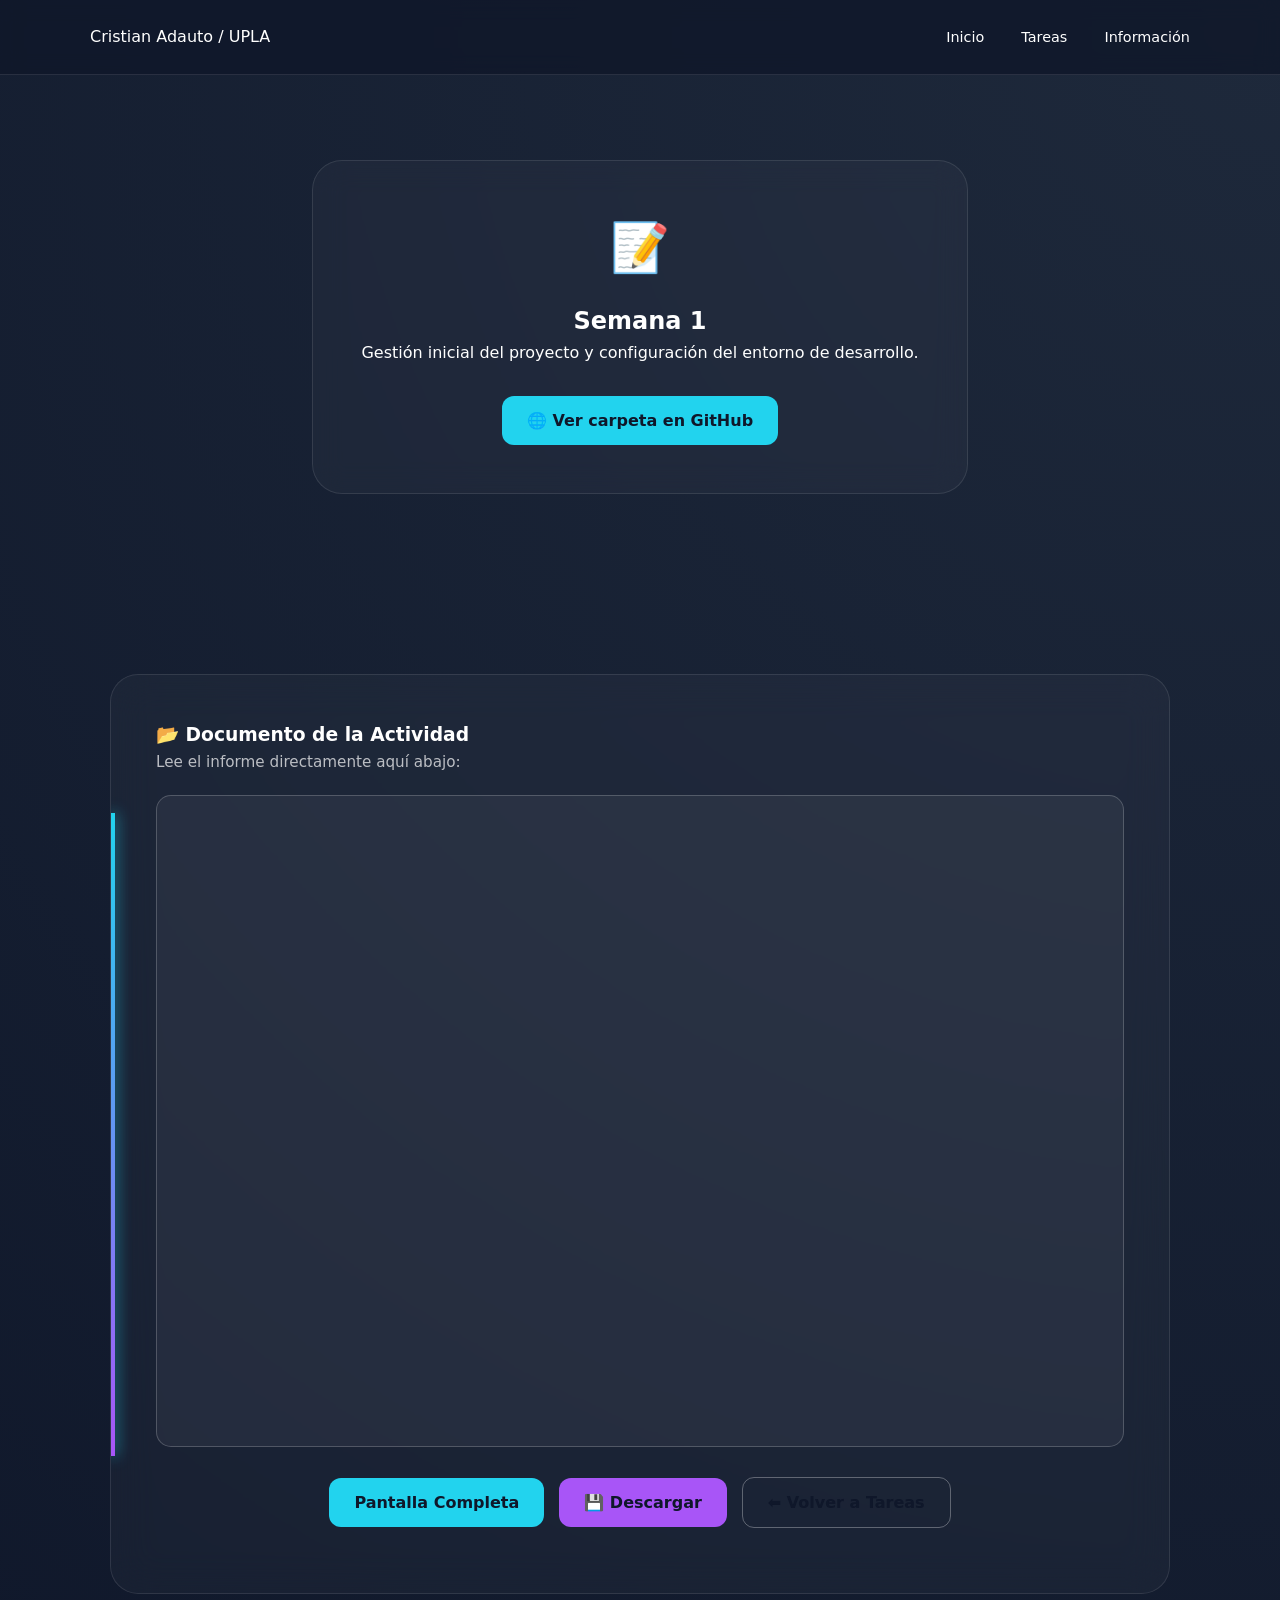
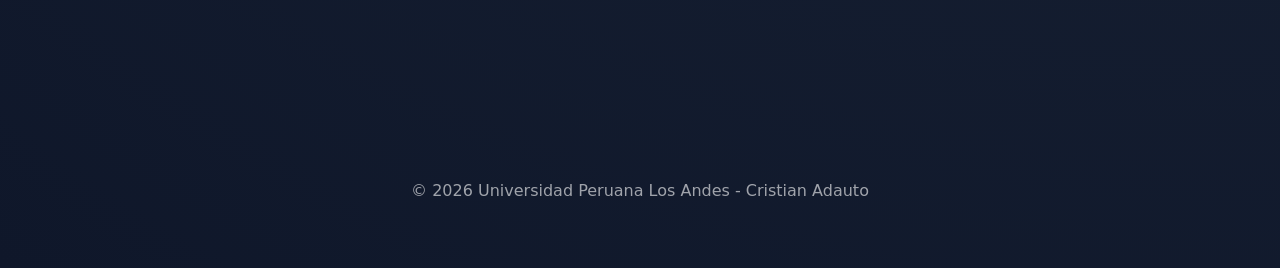
==== semana1.html @ cb4b6707 "Update semana1.html" ====
<!DOCTYPE html>
<html lang="es">
<head>
    <meta charset="UTF-8">
    <meta name="viewport" content="width=device-width, initial-scale=1.0">
    <title>Semana 1 | Taller de Desarrollo de Aplicaciones</title>
    <link rel="stylesheet" href="https://cristianadauto-ctrl.github.io/Portafolio/style.css">
</head>
<body>

    <nav class="navbar">
        <div class="nav-container">
            <span class="logo-name">Cristian Adauto / UPLA</span>
            <div class="nav-links">
                <a href="https://cristianadauto-ctrl.github.io/Portafolio/index.html">Inicio</a>
                <a href="https://cristianadauto-ctrl.github.io/Portafolio/index.html#tareas">Tareas</a>
                <a href="https://cristianadauto-ctrl.github.io/Portafolio/index.html#info">Información</a>
            </div>
        </div>
    </nav>

    <main class="main-wrapper">
        <section class="hero-section">
            <div class="hero-glass animate-in">
                <div style="font-size: 3rem; margin-bottom: 1rem;">📝</div>
                <h1>Semana 1</h1>
                <p>Gestión inicial del proyecto y configuración del entorno de desarrollo.</p>
                <div class="hero-actions">
                    <a href="https://github.com/cristianadauto-ctrl/Portafolio/tree/main/Desarrollo%20de%20Aplicaciones%201/Semana1" target="_blank" class="btn-main">🌐 Ver carpeta en GitHub</a>
                </div>
            </div>
        </section>

        <section class="info-section">
            <div class="glass-card animate-in" style="animation-delay: 0.3s;">
                <div class="card-glow"></div>
                <h3>📂 Documento de la Actividad</h3>
                <p style="color: rgba(255,255,255,0.7); font-size: 0.95rem; margin-bottom: 20px;">
                    Lee el informe directamente aquí abajo:
                </p>
                
                <div style="width: 100%; border-radius: 15px; overflow: hidden; background: rgba(255,255,255,0.05); border: 1px solid rgba(255,255,255,0.2); margin-bottom: 25px;">
                    
                    <iframe 
                        src="https://cristianadauto-ctrl.github.io/Portafolio/Desarrollo%20de%20Aplicaciones%201/Semana1/Ejercicio_01.pdf" 
                        width="100%" 
                        height="650px" 
                        style="border: none; display: block;">
                    </iframe>
                    
                </div>

                <div class="hero-actions" style="justify-content: center; gap: 15px; margin-bottom: 20px;">
                    <a href="https://cristianadauto-ctrl.github.io/Portafolio/Desarrollo%20de%20Aplicaciones%201/Semana1/Ejercicio_01.pdf" target="_blank" class="btn-main" style="min-width: 140px;">
                        Pantalla Completa
                    </a>

                    <a href="https://cristianadauto-ctrl.github.io/Portafolio/Desarrollo%20de%20Aplicaciones%201/Semana1/Ejercicio_01.pdf" download="Ejercicio_01.pdf" class="btn-main" style="background: var(--accent-purple); border:none; min-width: 140px;">
                        💾 Descargar
                    </a>

                    <a href="https://cristianadauto-ctrl.github.io/Portafolio/tareas.html" class="btn-main" style="background: transparent; border: 1px solid rgba(255,255,255,0.3);">⬅️ Volver a Tareas</a>
                </div>
                

            </div>
        </section>
    </main>

    <footer class="footer">
        <p>© 2026 Universidad Peruana Los Andes - Cristian Adauto</p>
    </footer>

</body>
</html>
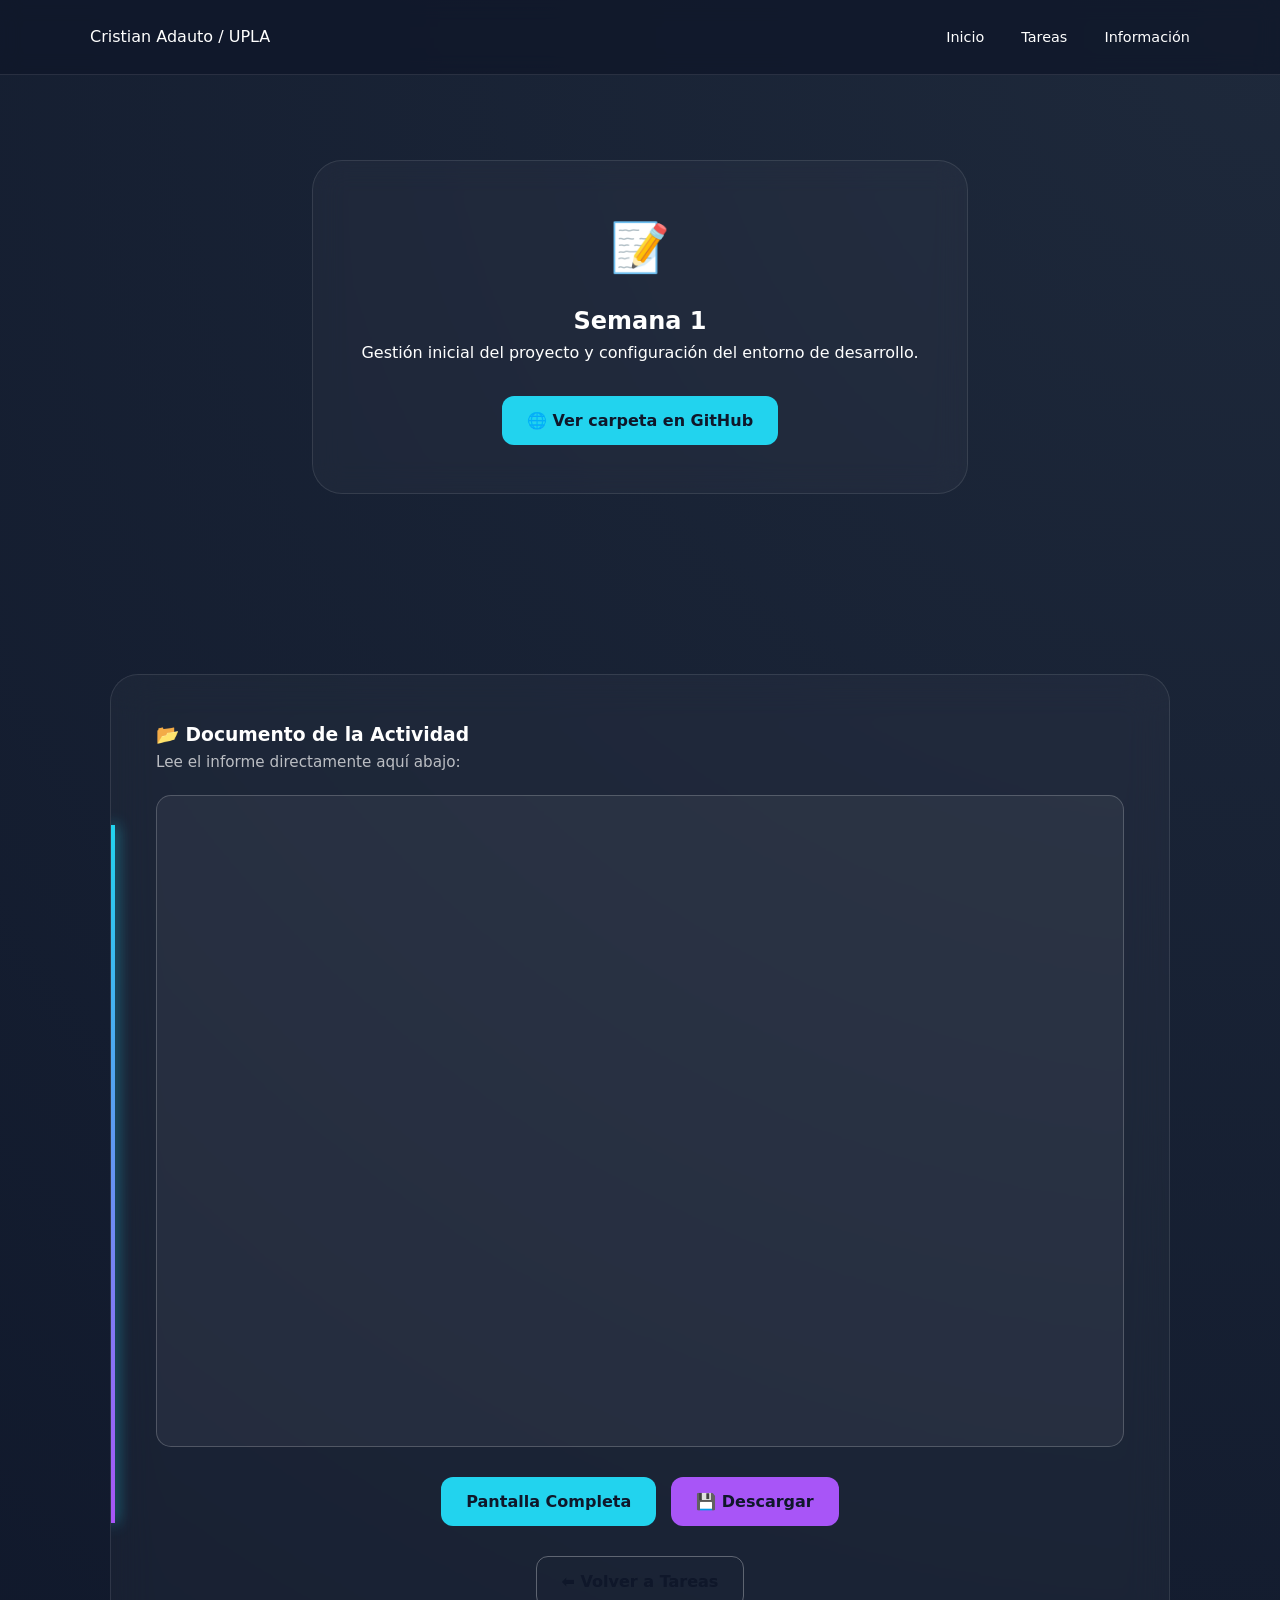
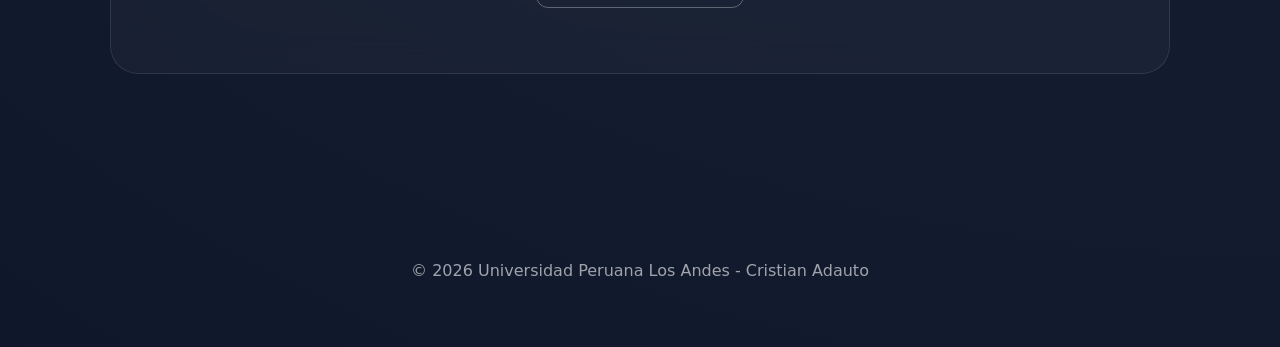
==== commit 3f39d176: "Update semana1.html" ====
--- a/semana1.html
+++ b/semana1.html
@@ -58,10 +58,11 @@
                     <a href="https://cristianadauto-ctrl.github.io/Portafolio/Desarrollo%20de%20Aplicaciones%201/Semana1/Ejercicio_01.pdf" download="Ejercicio_01.pdf" class="btn-main" style="background: var(--accent-purple); border:none; min-width: 140px;">
                         💾 Descargar
                     </a>
+                </div>
 
-                    <a href="https://cristianadauto-ctrl.github.io/Portafolio/tareas.html" class="btn-main" style="background: transparent; border: 1px solid rgba(255,255,255,0.3);">⬅️ Volver a Tareas</a>
+                <div class="hero-actions" style="justify-content: center; gap: 15px; margin-bottom: 20px;">
+                <a href="https://cristianadauto-ctrl.github.io/Portafolio/tareas.html" class="btn-main" style="background: transparent; border: 1px solid rgba(255,255,255,0.3);">⬅️ Volver a Tareas</a>
                 </div>
-                
 
             </div>
         </section>
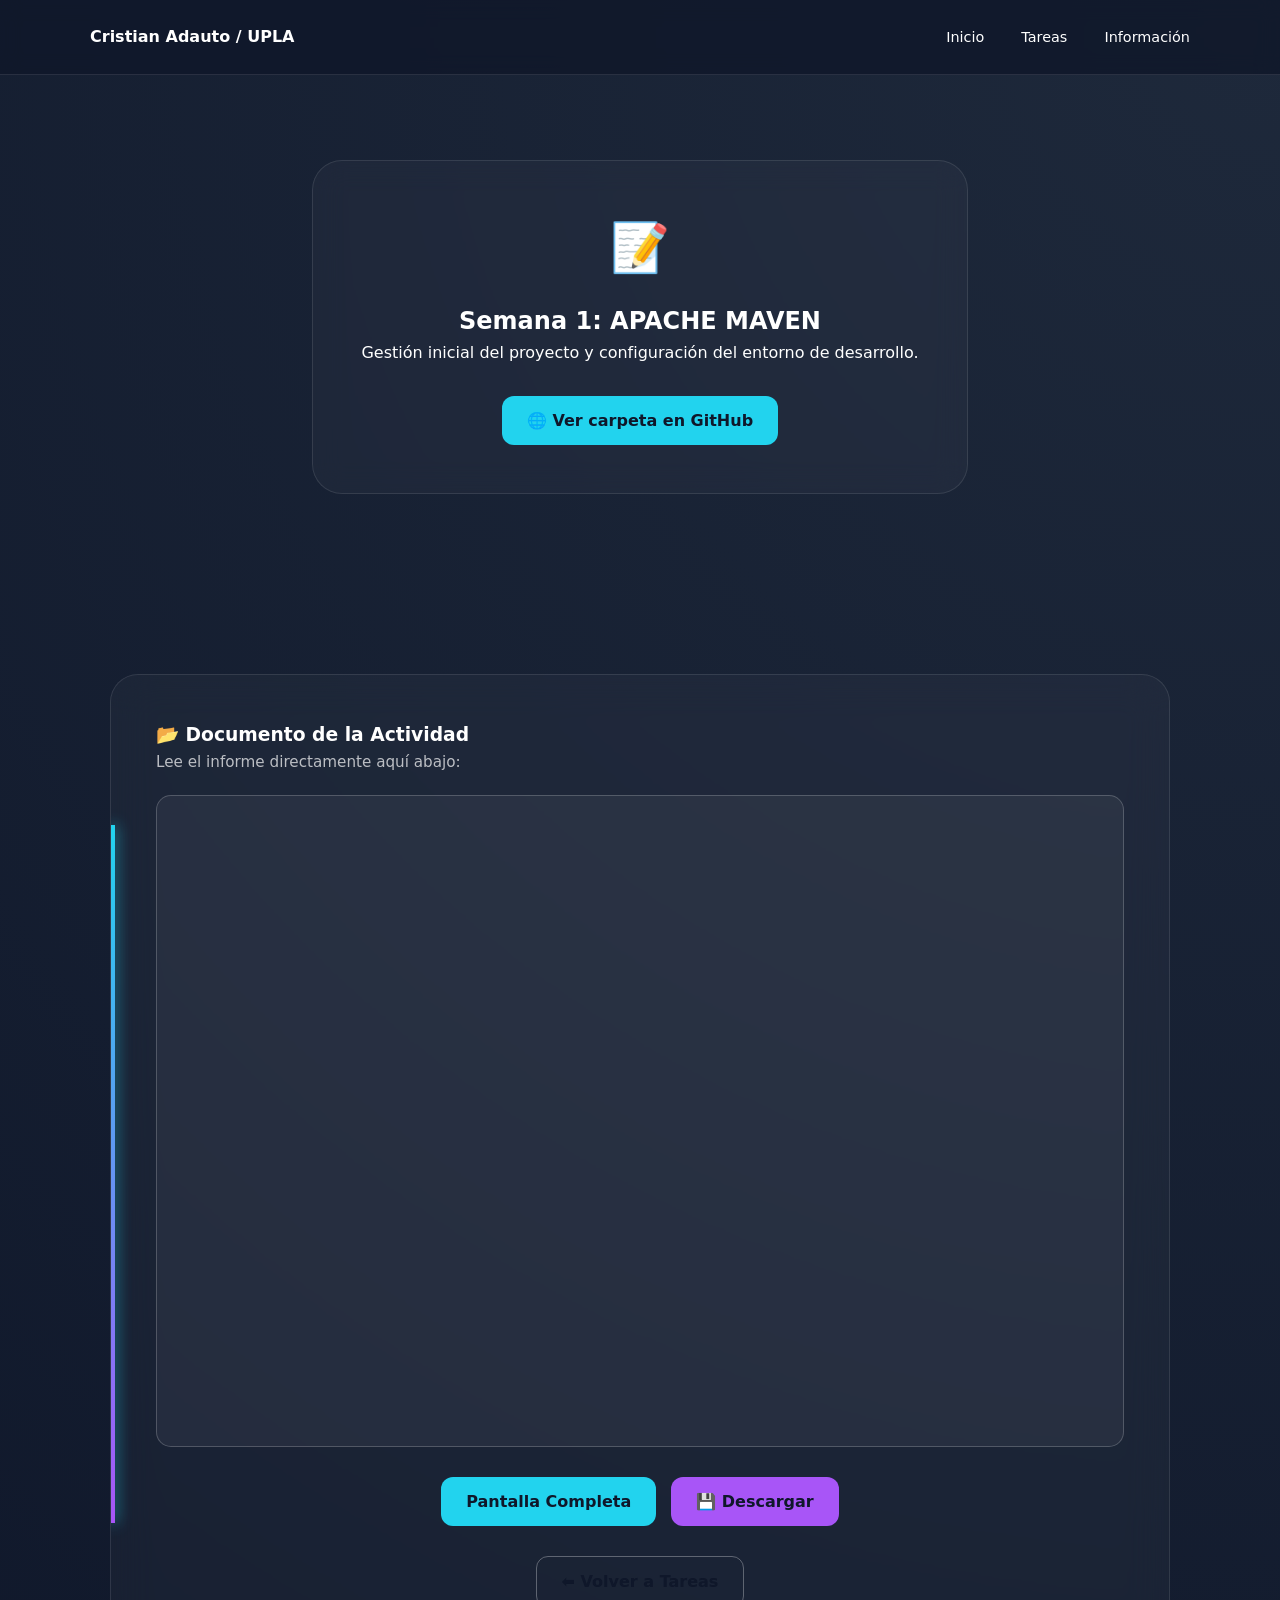
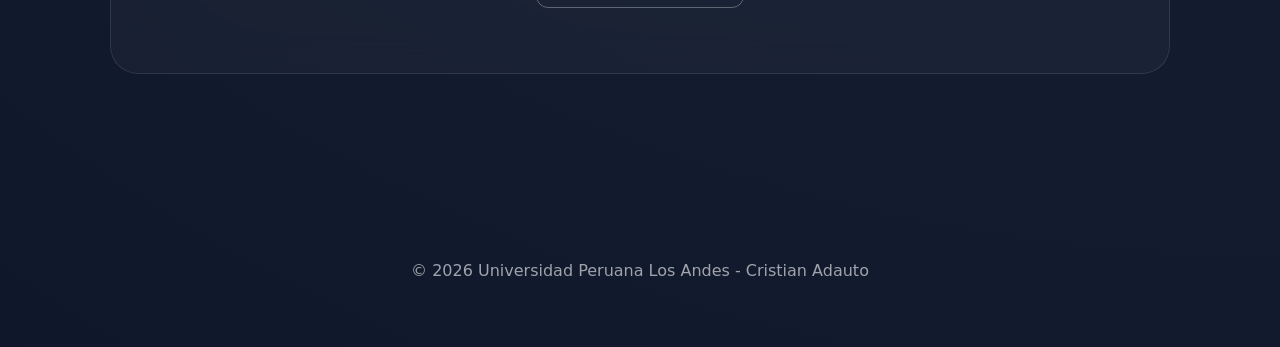
==== commit 9b60d505: "Update semana1.html" ====
--- a/semana1.html
+++ b/semana1.html
@@ -23,7 +23,7 @@
         <section class="hero-section">
             <div class="hero-glass animate-in">
                 <div style="font-size: 3rem; margin-bottom: 1rem;">📝</div>
-                <h1>Semana 1</h1>
+                <h1>Semana 1: APACHE MAVEN</h1>
                 <p>Gestión inicial del proyecto y configuración del entorno de desarrollo.</p>
                 <div class="hero-actions">
                     <a href="https://github.com/cristianadauto-ctrl/Portafolio/tree/main/Desarrollo%20de%20Aplicaciones%201/Semana1" target="_blank" class="btn-main">🌐 Ver carpeta en GitHub</a>
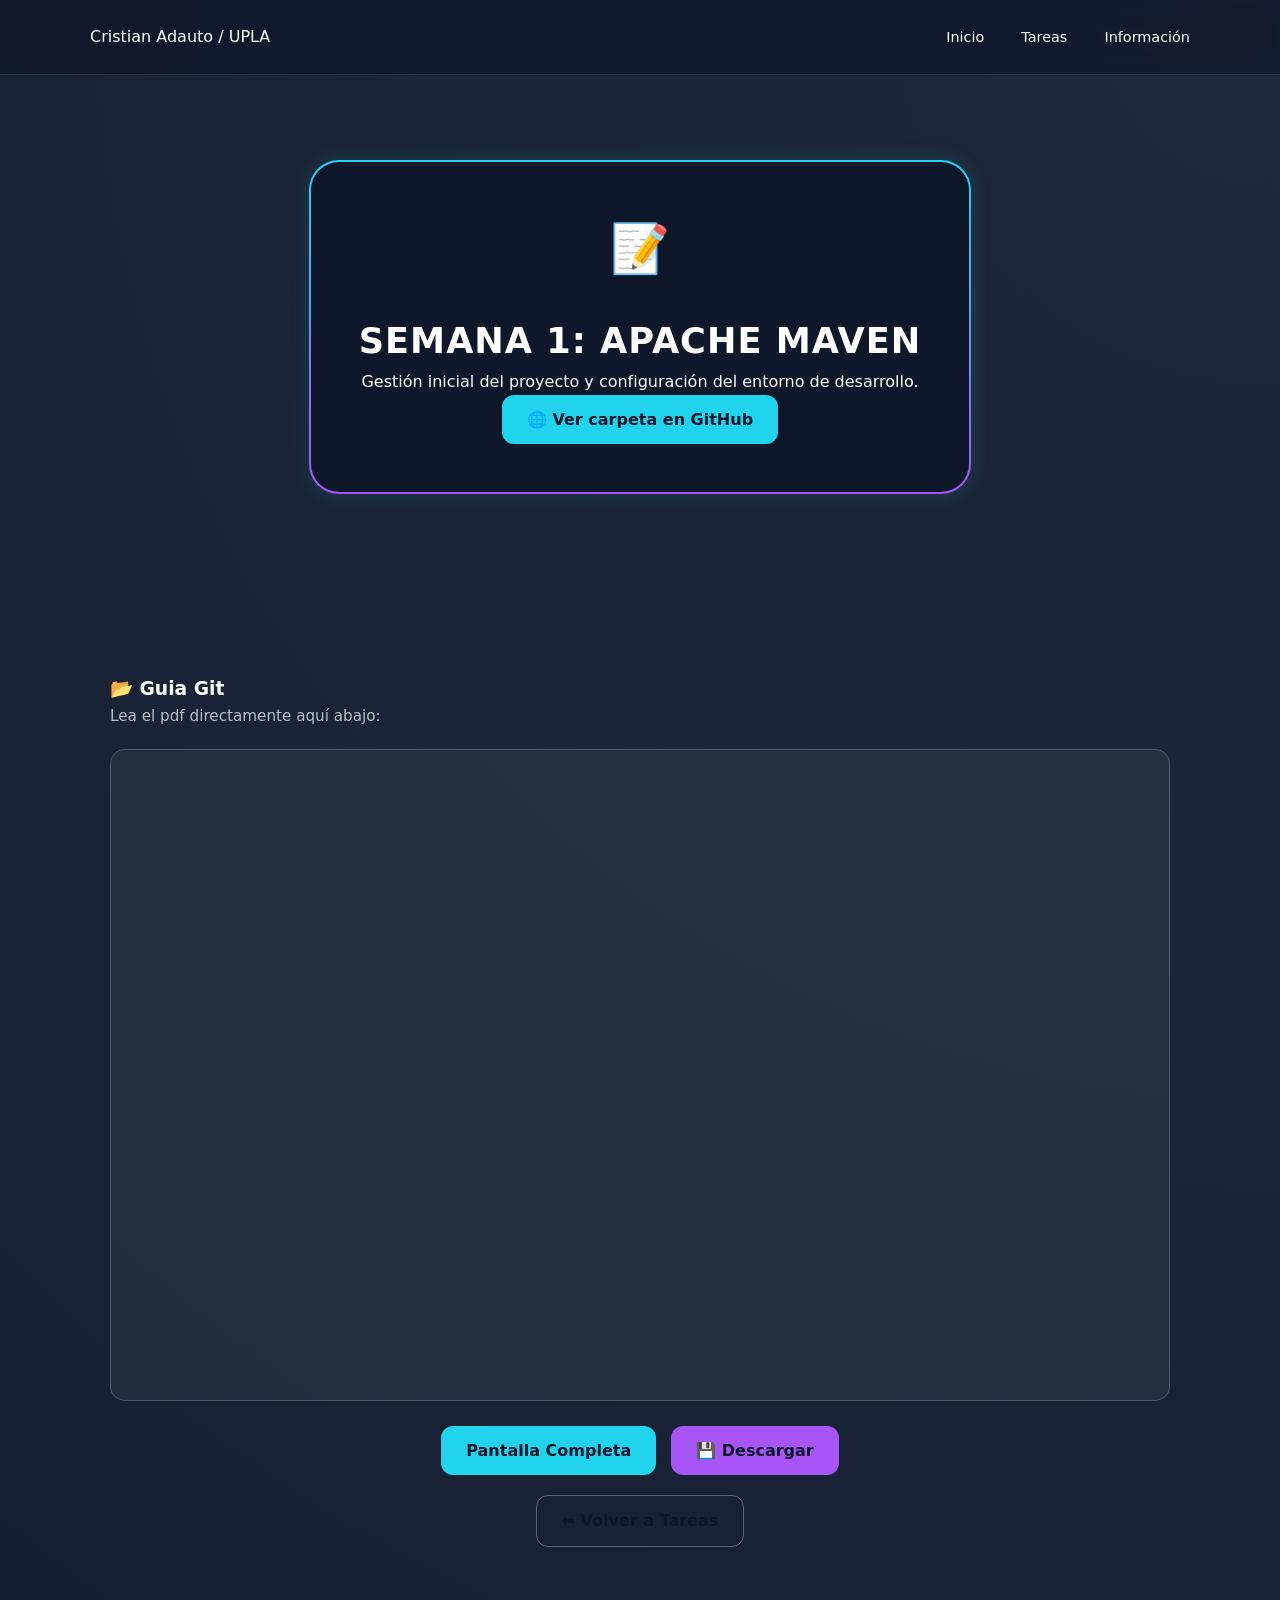
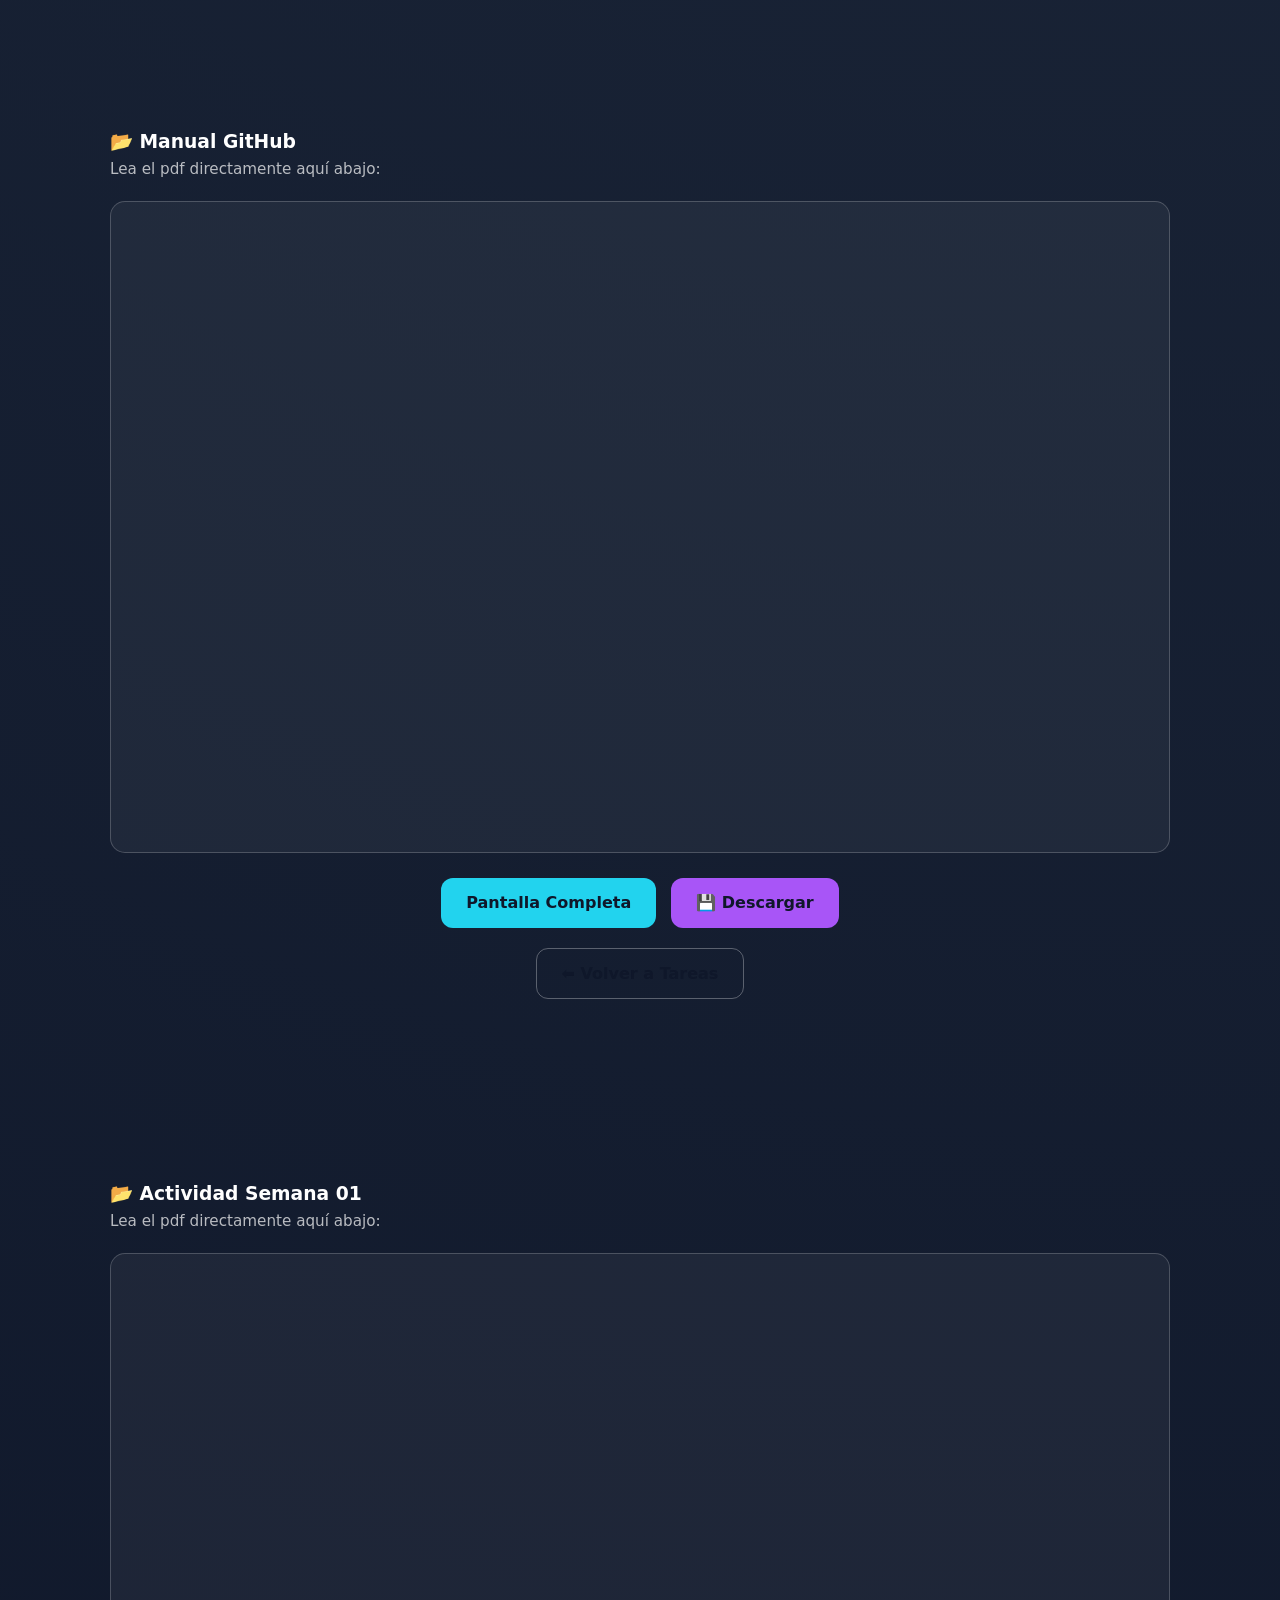
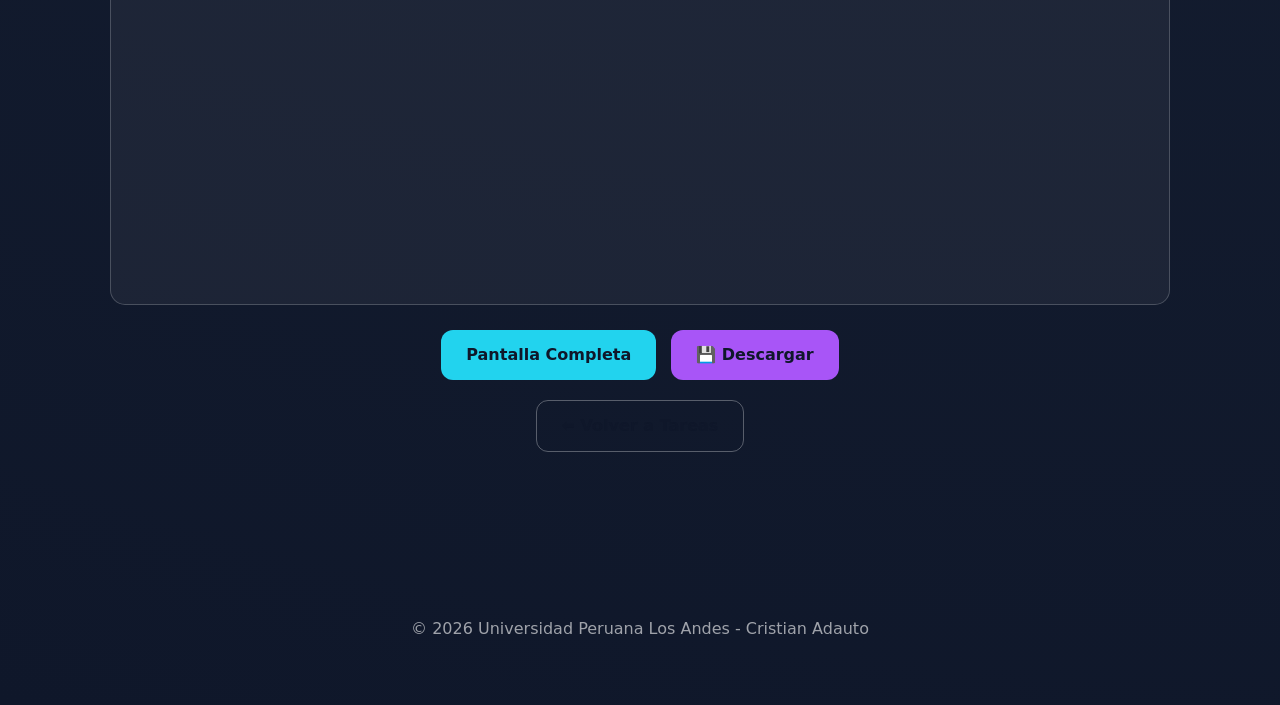
==== commit d2edb501: "Update semana1.html" ====
--- a/semana1.html
+++ b/semana1.html
@@ -34,15 +34,15 @@
         <section class="info-section">
             <div class="glass-card animate-in" style="animation-delay: 0.3s;">
                 <div class="card-glow"></div>
-                <h3>📂 Documento de la Actividad</h3>
+                <h3>📂 Guia Git</h3>
                 <p style="color: rgba(255,255,255,0.7); font-size: 0.95rem; margin-bottom: 20px;">
-                    Lee el informe directamente aquí abajo:
+                    Lea el pdf directamente aquí abajo:
                 </p>
                 
                 <div style="width: 100%; border-radius: 15px; overflow: hidden; background: rgba(255,255,255,0.05); border: 1px solid rgba(255,255,255,0.2); margin-bottom: 25px;">
                     
                     <iframe 
-                        src="https://cristianadauto-ctrl.github.io/Portafolio/Desarrollo%20de%20Aplicaciones%201/Semana1/Ejercicio_01.pdf" 
+                        src="https://cristianadauto-ctrl.github.io/Portafolio/Desarrollo%20de%20Aplicaciones%201/Semana1/GUIA%20GITHUB.pdf" 
                         width="100%" 
                         height="650px" 
                         style="border: none; display: block;">
@@ -51,11 +51,11 @@
                 </div>
 
                 <div class="hero-actions" style="justify-content: center; gap: 15px; margin-bottom: 20px;">
-                    <a href="https://cristianadauto-ctrl.github.io/Portafolio/Desarrollo%20de%20Aplicaciones%201/Semana1/Ejercicio_01.pdf" target="_blank" class="btn-main" style="min-width: 140px;">
+                    <a href="https://github.com/cristianadauto-ctrl/Portafolio/Desarrollo%20de%20Aplicaciones%201/Semana1/GUIA%20GITHUB.pdf" target="_blank" class="btn-main" style="min-width: 140px;">
                         Pantalla Completa
                     </a>
 
-                    <a href="https://cristianadauto-ctrl.github.io/Portafolio/Desarrollo%20de%20Aplicaciones%201/Semana1/Ejercicio_01.pdf" download="Ejercicio_01.pdf" class="btn-main" style="background: var(--accent-purple); border:none; min-width: 140px;">
+                    <a href="https://github.com/cristianadauto-ctrl/Portafolio/Desarrollo%20de%20Aplicaciones%201/Semana1/GUIA%20GITHUB.pdf" download="GUIA%20GITHUB.pdf" class="btn-main" style="background: var(--accent-purple); border:none; min-width: 140px;">
                         💾 Descargar
                     </a>
                 </div>
@@ -66,6 +66,80 @@
 
             </div>
         </section>
+
+        <section class="info-section">
+            <div class="glass-card animate-in" style="animation-delay: 0.3s;">
+                <div class="card-glow"></div>
+                <h3>📂 Manual GitHub</h3>
+                <p style="color: rgba(255,255,255,0.7); font-size: 0.95rem; margin-bottom: 20px;">
+                    Lea el pdf directamente aquí abajo:
+                </p>
+                
+                <div style="width: 100%; border-radius: 15px; overflow: hidden; background: rgba(255,255,255,0.05); border: 1px solid rgba(255,255,255,0.2); margin-bottom: 25px;">
+                    
+                    <iframe 
+                        src="https://github.com/cristianadauto-ctrl/Portafolio/Desarrollo%20de%20Aplicaciones%201/Semana1/MANUAL%20GITHUB.pdf" 
+                        width="100%" 
+                        height="650px" 
+                        style="border: none; display: block;">
+                    </iframe>
+                    
+                </div>
+
+                <div class="hero-actions" style="justify-content: center; gap: 15px; margin-bottom: 20px;">
+                    <a href="https://github.com/cristianadauto-ctrl/Portafolio/blob/main/Desarrollo%20de%20Aplicaciones%201/Semana1/MANUAL%20GITHUB.pdf" target="_blank" class="btn-main" style="min-width: 140px;">
+                        Pantalla Completa
+                    </a>
+
+                    <a href="https://github.com/cristianadauto-ctrl/Portafolio/blob/main/Desarrollo%20de%20Aplicaciones%201/Semana1/MANUAL%20GITHUB.pdf" download="MANUAL%20GITHUB.pdf" class="btn-main" style="background: var(--accent-purple); border:none; min-width: 140px;">
+                        💾 Descargar
+                    </a>
+                </div>
+
+                <div class="hero-actions" style="justify-content: center; gap: 15px; margin-bottom: 20px;">
+                <a href="https://cristianadauto-ctrl.github.io/Portafolio/tareas.html" class="btn-main" style="background: transparent; border: 1px solid rgba(255,255,255,0.3);">⬅️ Volver a Tareas</a>
+                </div>
+
+            </div>
+        </section>
+
+        <section class="info-section">
+            <div class="glass-card animate-in" style="animation-delay: 0.3s;">
+                <div class="card-glow"></div>
+                <h3>📂 Actividad Semana 01</h3>
+                <p style="color: rgba(255,255,255,0.7); font-size: 0.95rem; margin-bottom: 20px;">
+                    Lea el pdf directamente aquí abajo:
+                </p>
+                
+                <div style="width: 100%; border-radius: 15px; overflow: hidden; background: rgba(255,255,255,0.05); border: 1px solid rgba(255,255,255,0.2); margin-bottom: 25px;">
+                    
+                    <iframe 
+                        src="https://cristianadauto-ctrl.github.io/Portafolio/Desarrollo%20de%20Aplicaciones%201/Semana1/SEMANA1_APACHE.pdf" 
+                        width="100%" 
+                        height="650px" 
+                        style="border: none; display: block;">
+                    </iframe>
+                    
+                </div>
+
+                <div class="hero-actions" style="justify-content: center; gap: 15px; margin-bottom: 20px;">
+                    <a href="https://cristianadauto-ctrl.github.io/Portafolio/Desarrollo%20de%20Aplicaciones%201/Semana1/SEMANA1_APACHE.pdf" target="_blank" class="btn-main" style="min-width: 140px;">
+                        Pantalla Completa
+                    </a>
+
+                    <a href="https://cristianadauto-ctrl.github.io/Portafolio/Desarrollo%20de%20Aplicaciones%201/Semana1/SEMANA1_APACHE.pdf" download="SEMANA1_APACHE.pdf" class="btn-main" style="background: var(--accent-purple); border:none; min-width: 140px;">
+                        💾 Descargar
+                    </a>
+                </div>
+
+                <div class="hero-actions" style="justify-content: center; gap: 15px; margin-bottom: 20px;">
+                <a href="https://cristianadauto-ctrl.github.io/Portafolio/tareas.html" class="btn-main" style="background: transparent; border: 1px solid rgba(255,255,255,0.3);">⬅️ Volver a Tareas</a>
+                </div>
+
+            </div>
+        </section>
+
+        
     </main>
 
     <footer class="footer">
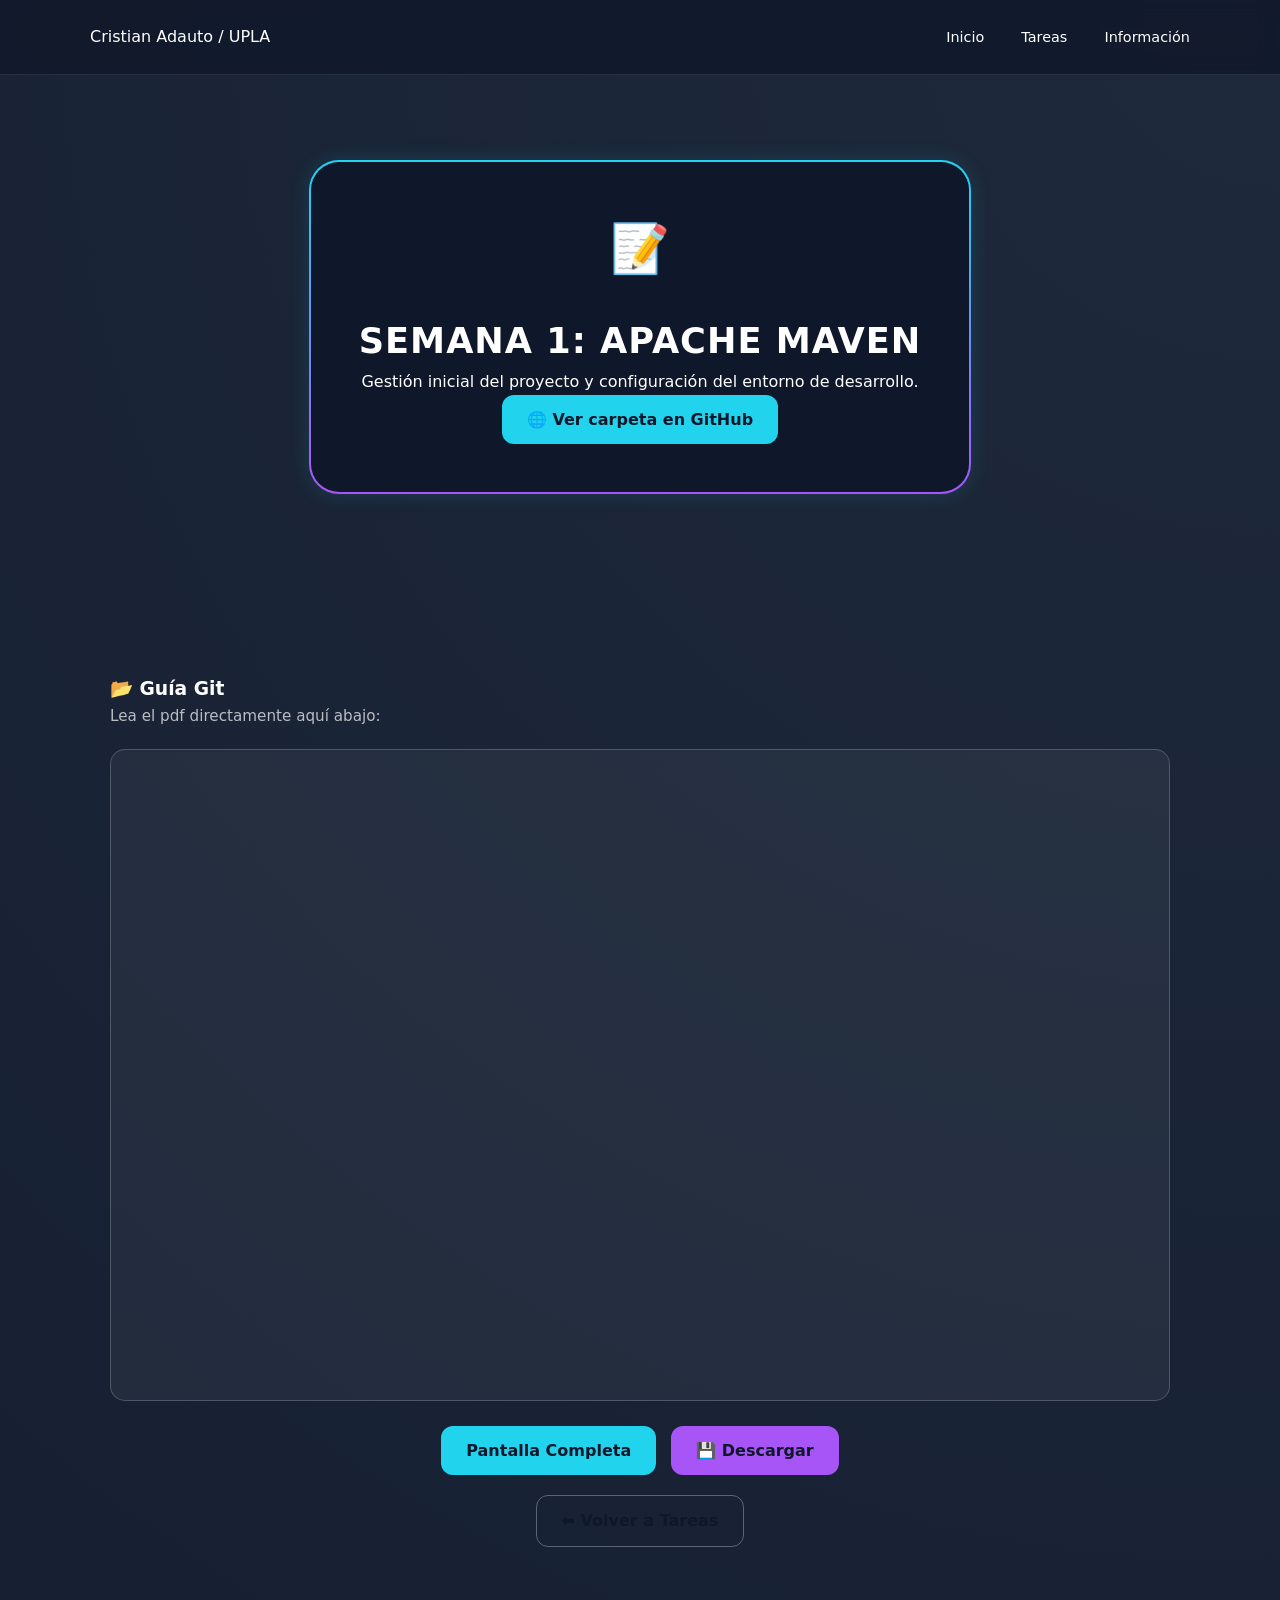
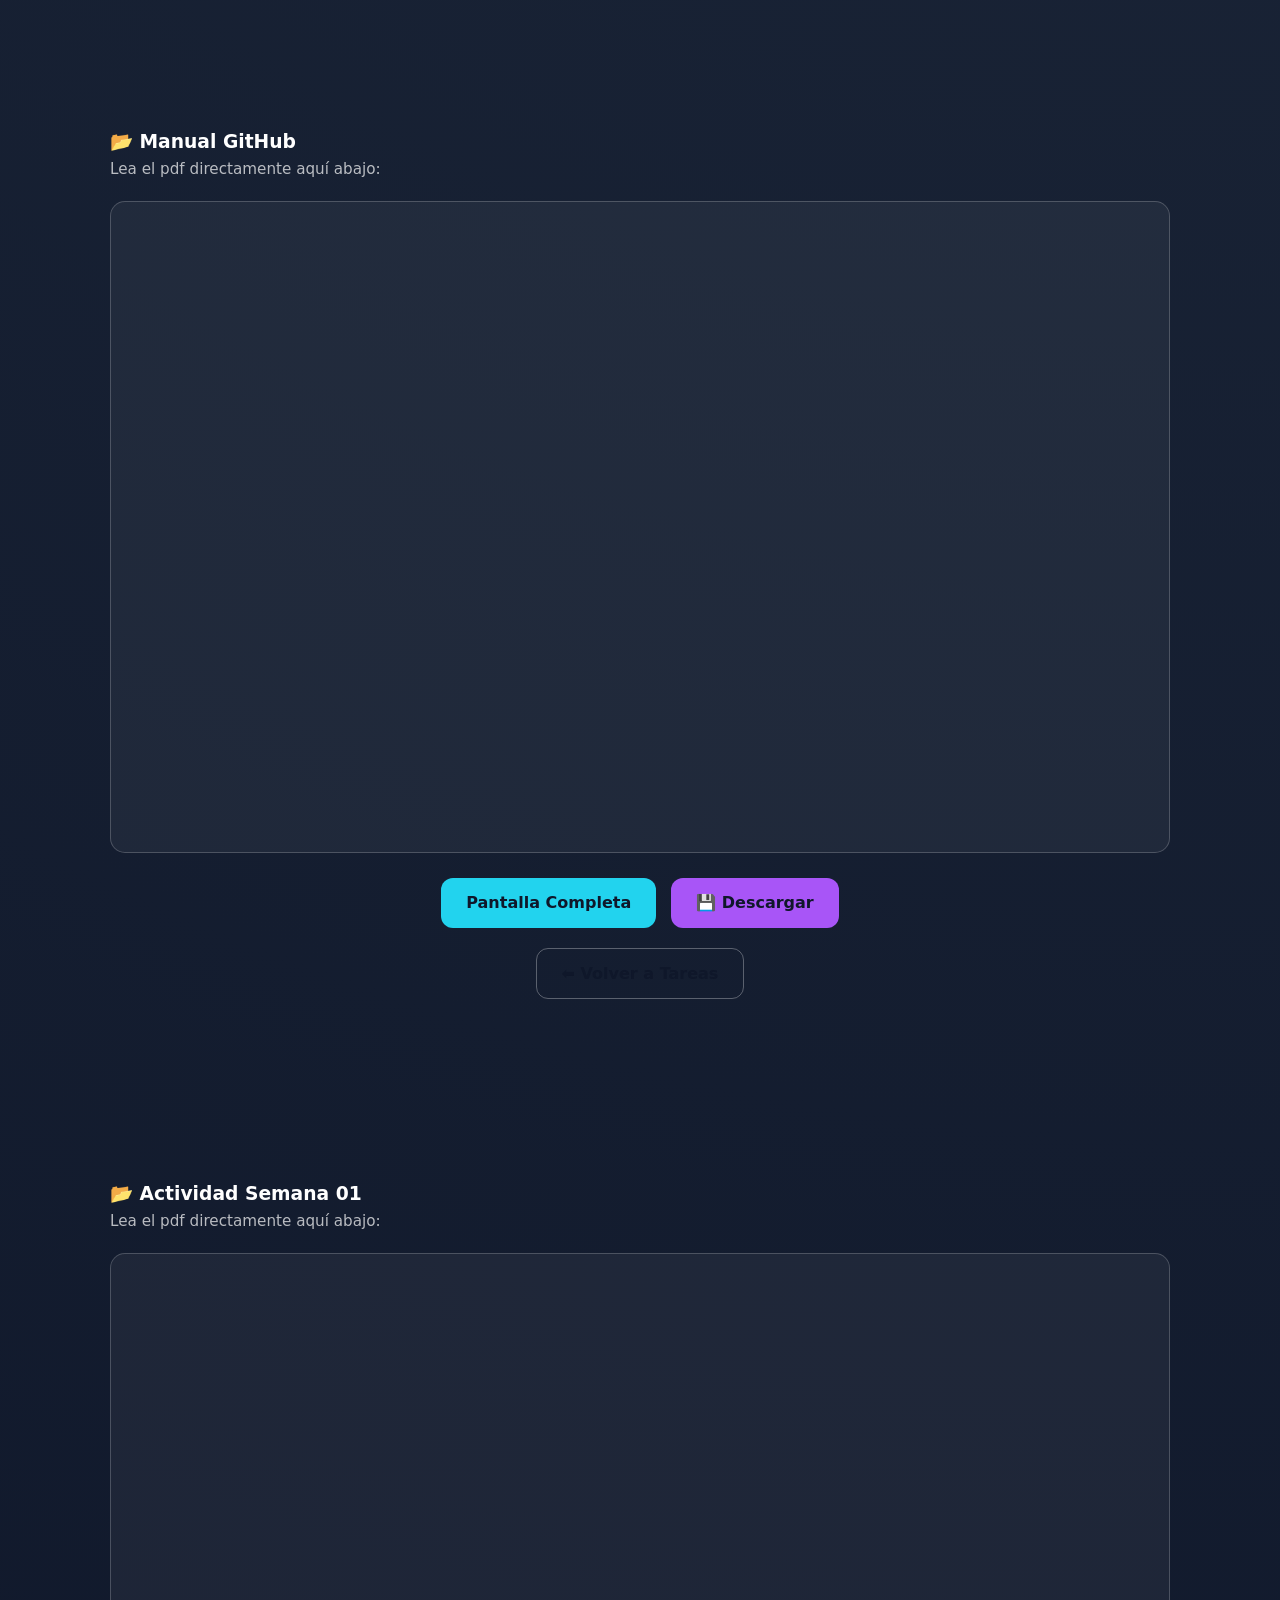
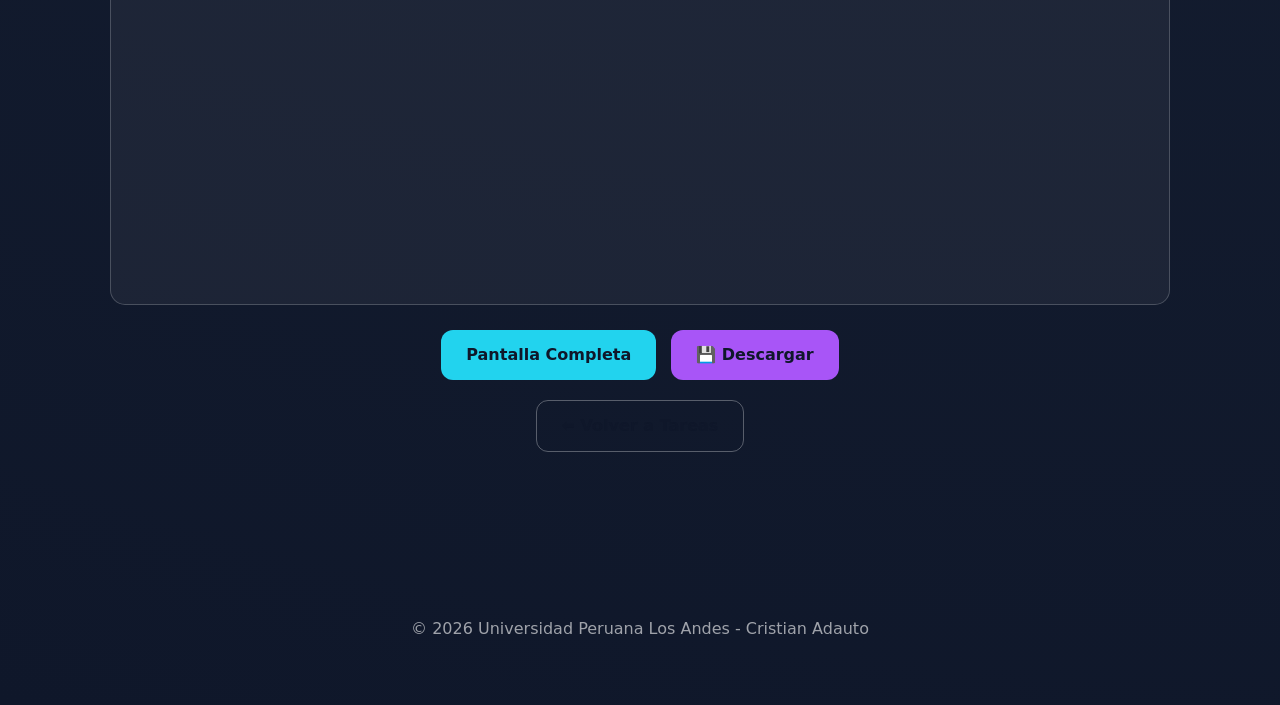
==== commit 97cc0352: "Update semana1.html" ====
--- a/semana1.html
+++ b/semana1.html
@@ -34,36 +34,32 @@
         <section class="info-section">
             <div class="glass-card animate-in" style="animation-delay: 0.3s;">
                 <div class="card-glow"></div>
-                <h3>📂 Guia Git</h3>
+                <h3>📂 Guía Git</h3>
                 <p style="color: rgba(255,255,255,0.7); font-size: 0.95rem; margin-bottom: 20px;">
                     Lea el pdf directamente aquí abajo:
                 </p>
                 
                 <div style="width: 100%; border-radius: 15px; overflow: hidden; background: rgba(255,255,255,0.05); border: 1px solid rgba(255,255,255,0.2); margin-bottom: 25px;">
-                    
                     <iframe 
                         src="https://cristianadauto-ctrl.github.io/Portafolio/Desarrollo%20de%20Aplicaciones%201/Semana1/GUIA%20GITHUB.pdf" 
                         width="100%" 
                         height="650px" 
                         style="border: none; display: block;">
                     </iframe>
-                    
                 </div>
 
                 <div class="hero-actions" style="justify-content: center; gap: 15px; margin-bottom: 20px;">
-                    <a href="https://github.com/cristianadauto-ctrl/Portafolio/Desarrollo%20de%20Aplicaciones%201/Semana1/GUIA%20GITHUB.pdf" target="_blank" class="btn-main" style="min-width: 140px;">
+                    <a href="https://cristianadauto-ctrl.github.io/Portafolio/Desarrollo%20de%20Aplicaciones%201/Semana1/GUIA%20GITHUB.pdf" target="_blank" class="btn-main" style="min-width: 140px;">
                         Pantalla Completa
                     </a>
-
-                    <a href="https://github.com/cristianadauto-ctrl/Portafolio/Desarrollo%20de%20Aplicaciones%201/Semana1/GUIA%20GITHUB.pdf" download="GUIA%20GITHUB.pdf" class="btn-main" style="background: var(--accent-purple); border:none; min-width: 140px;">
+                    <a href="https://cristianadauto-ctrl.github.io/Portafolio/Desarrollo%20de%20Aplicaciones%201/Semana1/GUIA%20GITHUB.pdf" download="GUIA GITHUB.pdf" class="btn-main" style="background: var(--accent-purple); border:none; min-width: 140px;">
                         💾 Descargar
                     </a>
                 </div>
 
                 <div class="hero-actions" style="justify-content: center; gap: 15px; margin-bottom: 20px;">
-                <a href="https://cristianadauto-ctrl.github.io/Portafolio/tareas.html" class="btn-main" style="background: transparent; border: 1px solid rgba(255,255,255,0.3);">⬅️ Volver a Tareas</a>
+                    <a href="https://cristianadauto-ctrl.github.io/Portafolio/tareas.html" class="btn-main" style="background: transparent; border: 1px solid rgba(255,255,255,0.3);">⬅️ Volver a Tareas</a>
                 </div>
-
             </div>
         </section>
 
@@ -76,30 +72,26 @@
                 </p>
                 
                 <div style="width: 100%; border-radius: 15px; overflow: hidden; background: rgba(255,255,255,0.05); border: 1px solid rgba(255,255,255,0.2); margin-bottom: 25px;">
-                    
                     <iframe 
-                        src="https://github.com/cristianadauto-ctrl/Portafolio/Desarrollo%20de%20Aplicaciones%201/Semana1/MANUAL%20GITHUB.pdf" 
+                        src="https://cristianadauto-ctrl.github.io/Portafolio/Desarrollo%20de%20Aplicaciones%201/Semana1/MANUAL%20GITHUB.pdf" 
                         width="100%" 
                         height="650px" 
                         style="border: none; display: block;">
                     </iframe>
-                    
                 </div>
 
                 <div class="hero-actions" style="justify-content: center; gap: 15px; margin-bottom: 20px;">
-                    <a href="https://github.com/cristianadauto-ctrl/Portafolio/blob/main/Desarrollo%20de%20Aplicaciones%201/Semana1/MANUAL%20GITHUB.pdf" target="_blank" class="btn-main" style="min-width: 140px;">
+                    <a href="https://cristianadauto-ctrl.github.io/Portafolio/Desarrollo%20de%20Aplicaciones%201/Semana1/MANUAL%20GITHUB.pdf" target="_blank" class="btn-main" style="min-width: 140px;">
                         Pantalla Completa
                     </a>
-
-                    <a href="https://github.com/cristianadauto-ctrl/Portafolio/blob/main/Desarrollo%20de%20Aplicaciones%201/Semana1/MANUAL%20GITHUB.pdf" download="MANUAL%20GITHUB.pdf" class="btn-main" style="background: var(--accent-purple); border:none; min-width: 140px;">
+                    <a href="https://cristianadauto-ctrl.github.io/Portafolio/Desarrollo%20de%20Aplicaciones%201/Semana1/MANUAL%20GITHUB.pdf" download="MANUAL GITHUB.pdf" class="btn-main" style="background: var(--accent-purple); border:none; min-width: 140px;">
                         💾 Descargar
                     </a>
                 </div>
 
                 <div class="hero-actions" style="justify-content: center; gap: 15px; margin-bottom: 20px;">
-                <a href="https://cristianadauto-ctrl.github.io/Portafolio/tareas.html" class="btn-main" style="background: transparent; border: 1px solid rgba(255,255,255,0.3);">⬅️ Volver a Tareas</a>
+                    <a href="https://cristianadauto-ctrl.github.io/Portafolio/tareas.html" class="btn-main" style="background: transparent; border: 1px solid rgba(255,255,255,0.3);">⬅️ Volver a Tareas</a>
                 </div>
-
             </div>
         </section>
 
@@ -112,34 +104,29 @@
                 </p>
                 
                 <div style="width: 100%; border-radius: 15px; overflow: hidden; background: rgba(255,255,255,0.05); border: 1px solid rgba(255,255,255,0.2); margin-bottom: 25px;">
-                    
                     <iframe 
                         src="https://cristianadauto-ctrl.github.io/Portafolio/Desarrollo%20de%20Aplicaciones%201/Semana1/SEMANA1_APACHE.pdf" 
                         width="100%" 
                         height="650px" 
                         style="border: none; display: block;">
                     </iframe>
-                    
                 </div>
 
                 <div class="hero-actions" style="justify-content: center; gap: 15px; margin-bottom: 20px;">
                     <a href="https://cristianadauto-ctrl.github.io/Portafolio/Desarrollo%20de%20Aplicaciones%201/Semana1/SEMANA1_APACHE.pdf" target="_blank" class="btn-main" style="min-width: 140px;">
                         Pantalla Completa
                     </a>
-
                     <a href="https://cristianadauto-ctrl.github.io/Portafolio/Desarrollo%20de%20Aplicaciones%201/Semana1/SEMANA1_APACHE.pdf" download="SEMANA1_APACHE.pdf" class="btn-main" style="background: var(--accent-purple); border:none; min-width: 140px;">
                         💾 Descargar
                     </a>
                 </div>
 
                 <div class="hero-actions" style="justify-content: center; gap: 15px; margin-bottom: 20px;">
-                <a href="https://cristianadauto-ctrl.github.io/Portafolio/tareas.html" class="btn-main" style="background: transparent; border: 1px solid rgba(255,255,255,0.3);">⬅️ Volver a Tareas</a>
+                    <a href="https://cristianadauto-ctrl.github.io/Portafolio/tareas.html" class="btn-main" style="background: transparent; border: 1px solid rgba(255,255,255,0.3);">⬅️ Volver a Tareas</a>
                 </div>
-
             </div>
         </section>
 
-        
     </main>
 
     <footer class="footer">
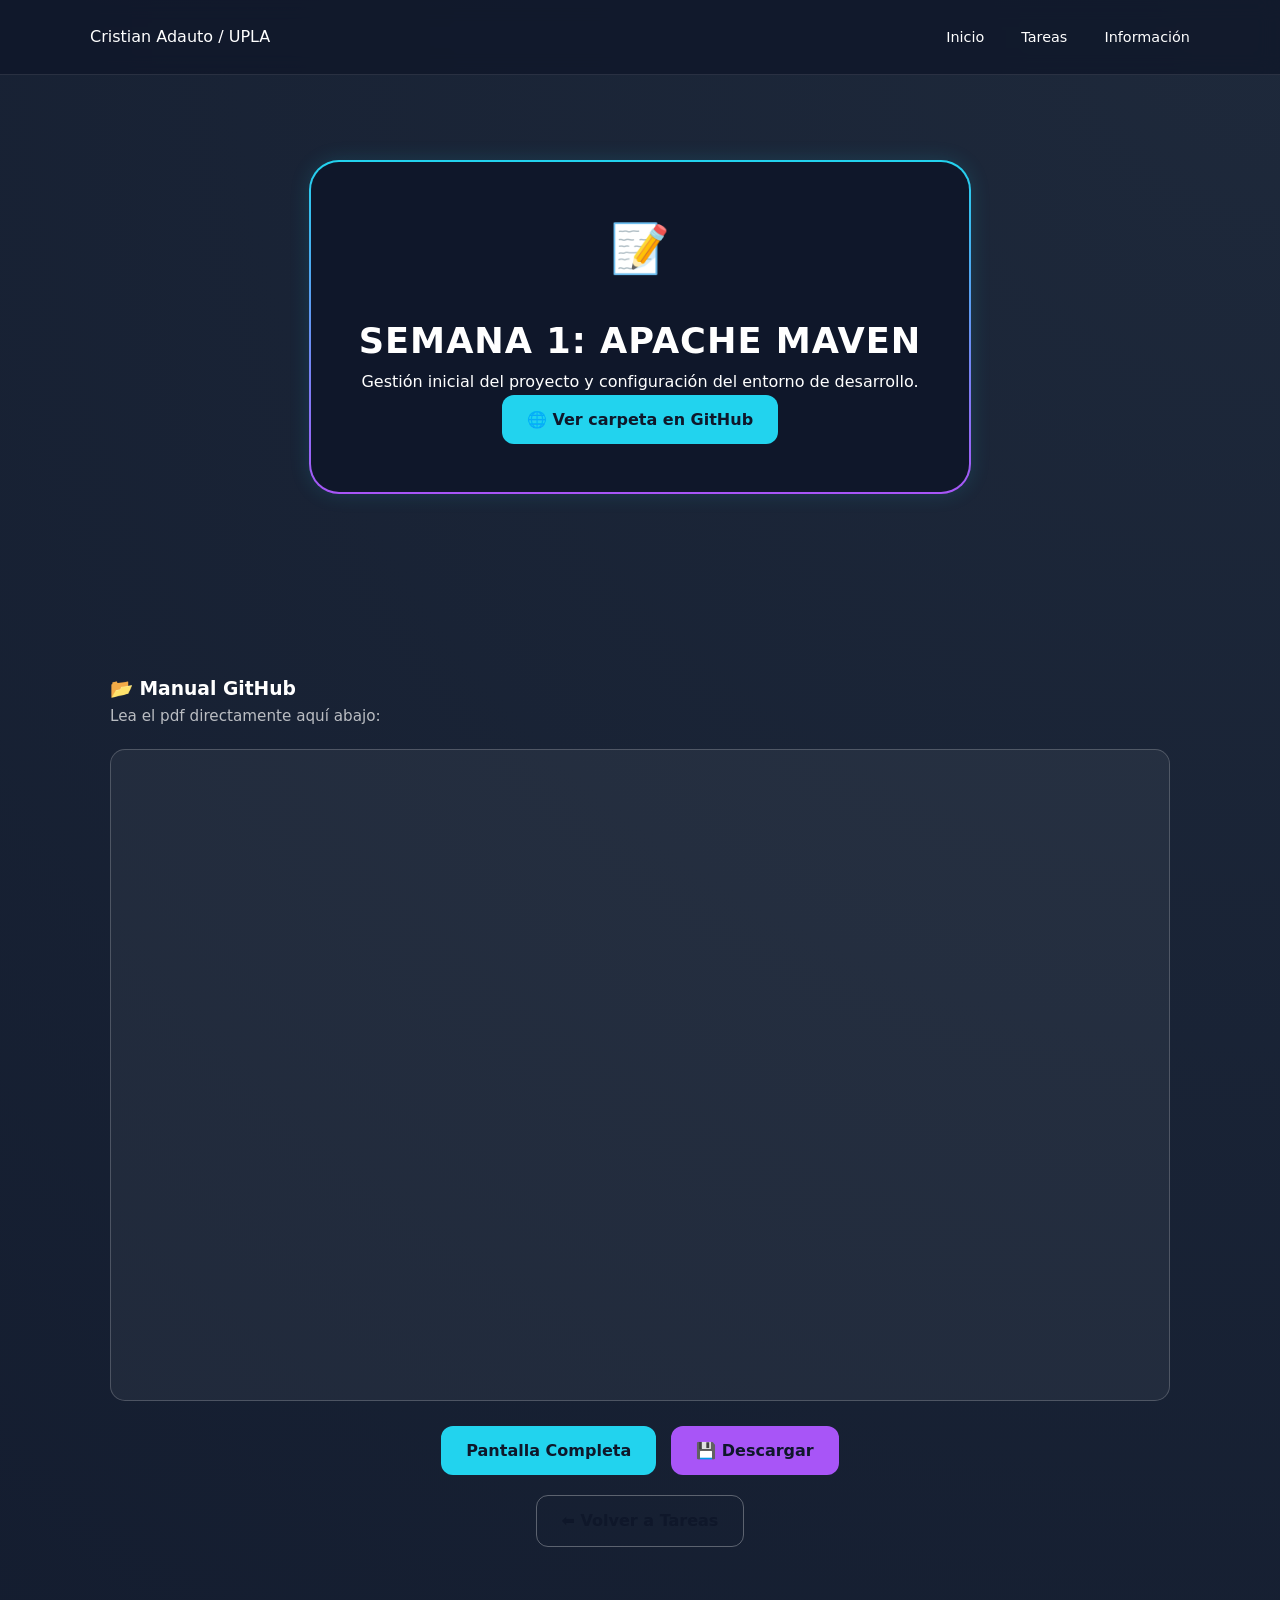
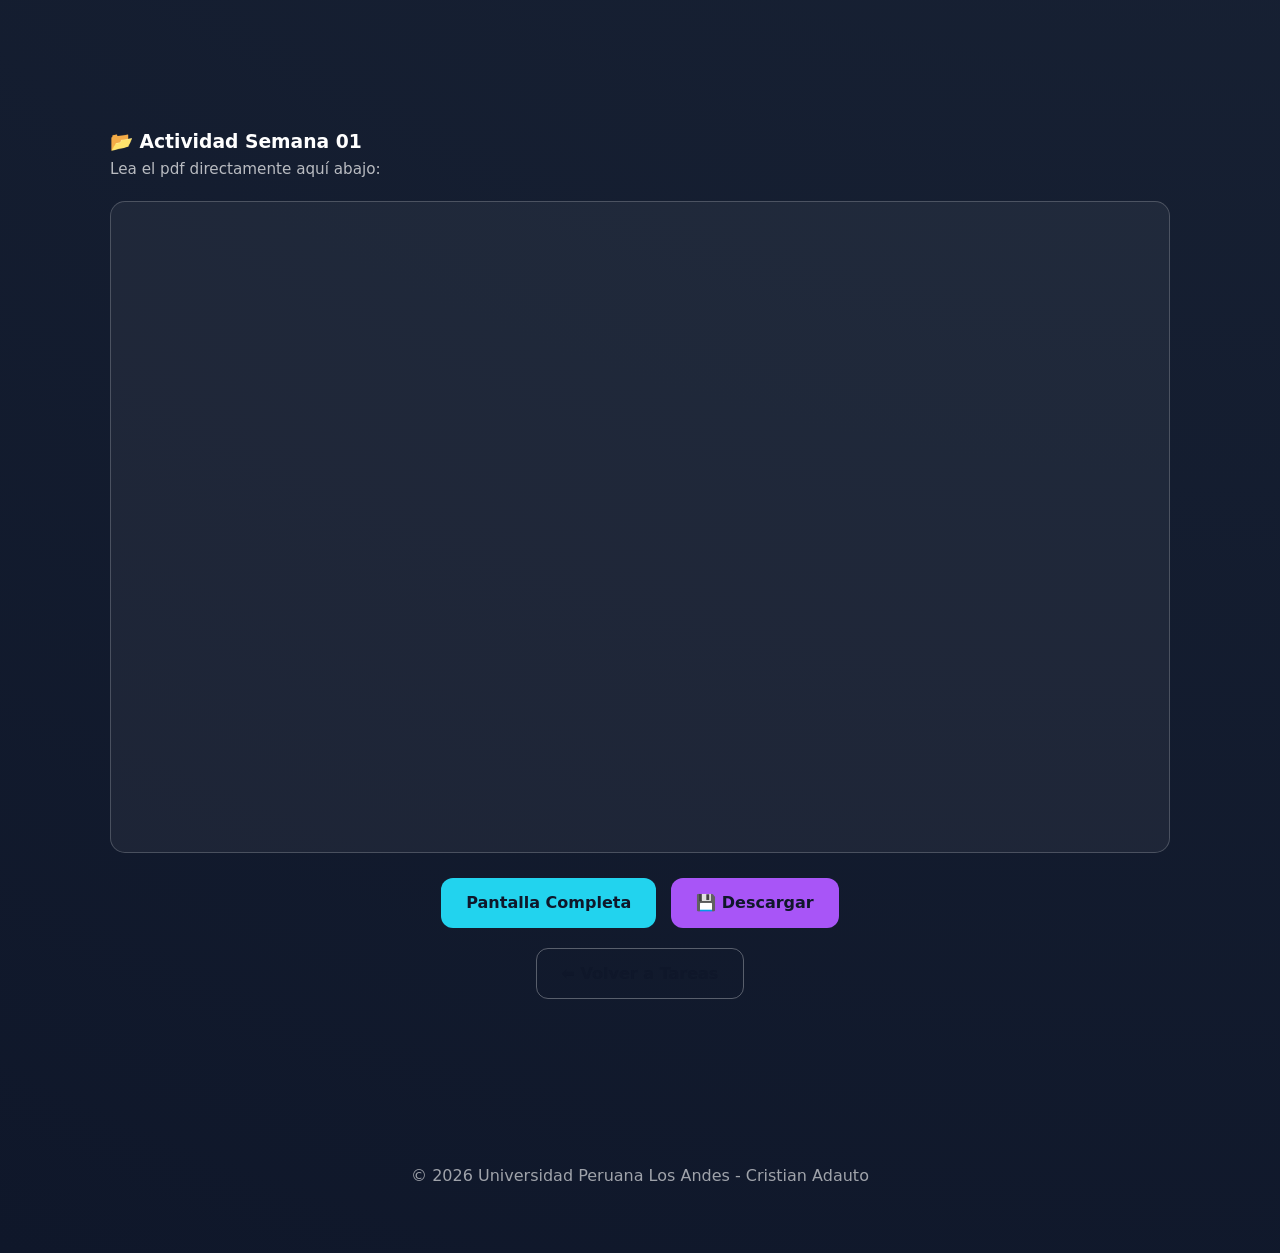
==== commit e1aeb3b3: "Update semana1.html" ====
--- a/semana1.html
+++ b/semana1.html
@@ -30,39 +30,6 @@
                 </div>
             </div>
         </section>
-
-        <section class="info-section">
-            <div class="glass-card animate-in" style="animation-delay: 0.3s;">
-                <div class="card-glow"></div>
-                <h3>📂 Guía Git</h3>
-                <p style="color: rgba(255,255,255,0.7); font-size: 0.95rem; margin-bottom: 20px;">
-                    Lea el pdf directamente aquí abajo:
-                </p>
-                
-                <div style="width: 100%; border-radius: 15px; overflow: hidden; background: rgba(255,255,255,0.05); border: 1px solid rgba(255,255,255,0.2); margin-bottom: 25px;">
-                    <iframe 
-                        src="https://cristianadauto-ctrl.github.io/Portafolio/Desarrollo%20de%20Aplicaciones%201/Semana1/GUIA%20GITHUB.pdf" 
-                        width="100%" 
-                        height="650px" 
-                        style="border: none; display: block;">
-                    </iframe>
-                </div>
-
-                <div class="hero-actions" style="justify-content: center; gap: 15px; margin-bottom: 20px;">
-                    <a href="https://cristianadauto-ctrl.github.io/Portafolio/Desarrollo%20de%20Aplicaciones%201/Semana1/GUIA%20GITHUB.pdf" target="_blank" class="btn-main" style="min-width: 140px;">
-                        Pantalla Completa
-                    </a>
-                    <a href="https://cristianadauto-ctrl.github.io/Portafolio/Desarrollo%20de%20Aplicaciones%201/Semana1/GUIA%20GITHUB.pdf" download="GUIA GITHUB.pdf" class="btn-main" style="background: var(--accent-purple); border:none; min-width: 140px;">
-                        💾 Descargar
-                    </a>
-                </div>
-
-                <div class="hero-actions" style="justify-content: center; gap: 15px; margin-bottom: 20px;">
-                    <a href="https://cristianadauto-ctrl.github.io/Portafolio/tareas.html" class="btn-main" style="background: transparent; border: 1px solid rgba(255,255,255,0.3);">⬅️ Volver a Tareas</a>
-                </div>
-            </div>
-        </section>
-
         <section class="info-section">
             <div class="glass-card animate-in" style="animation-delay: 0.3s;">
                 <div class="card-glow"></div>
@@ -135,3 +102,4 @@
 
 </body>
 </html>
+
